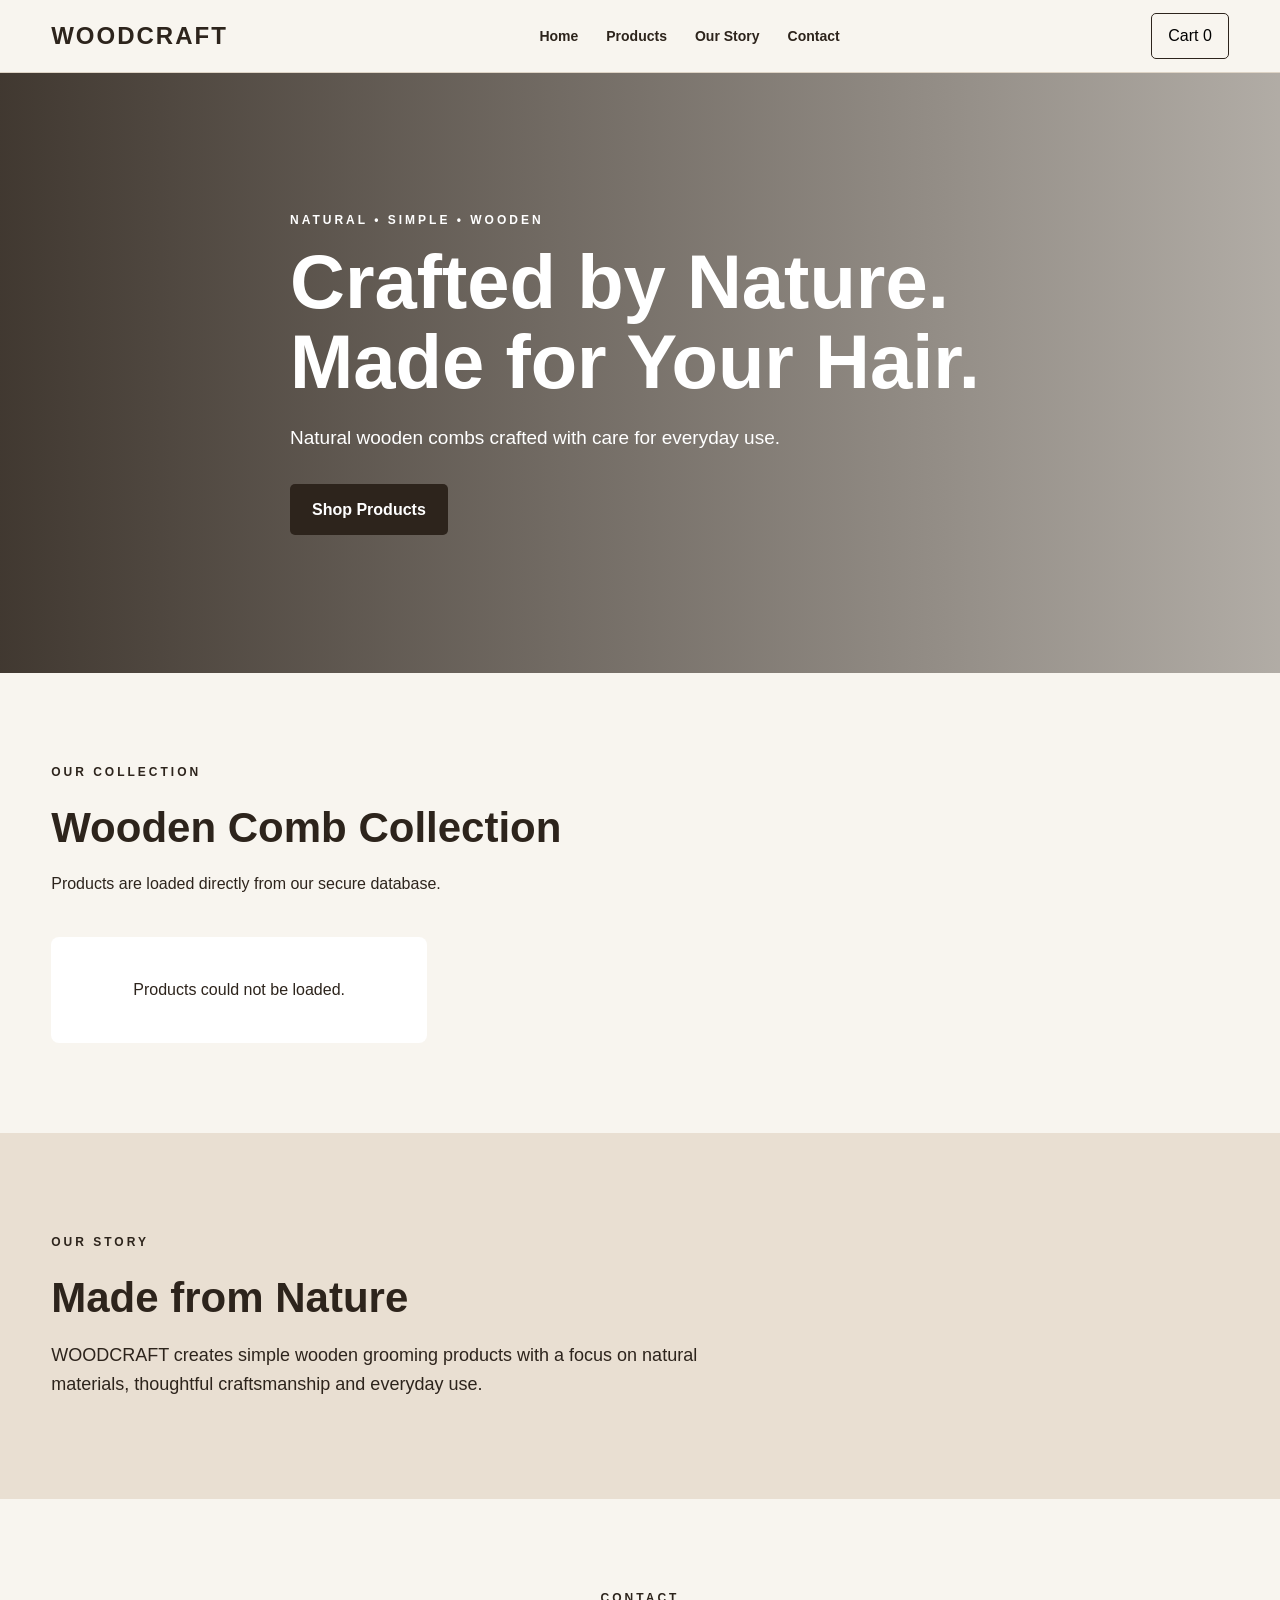
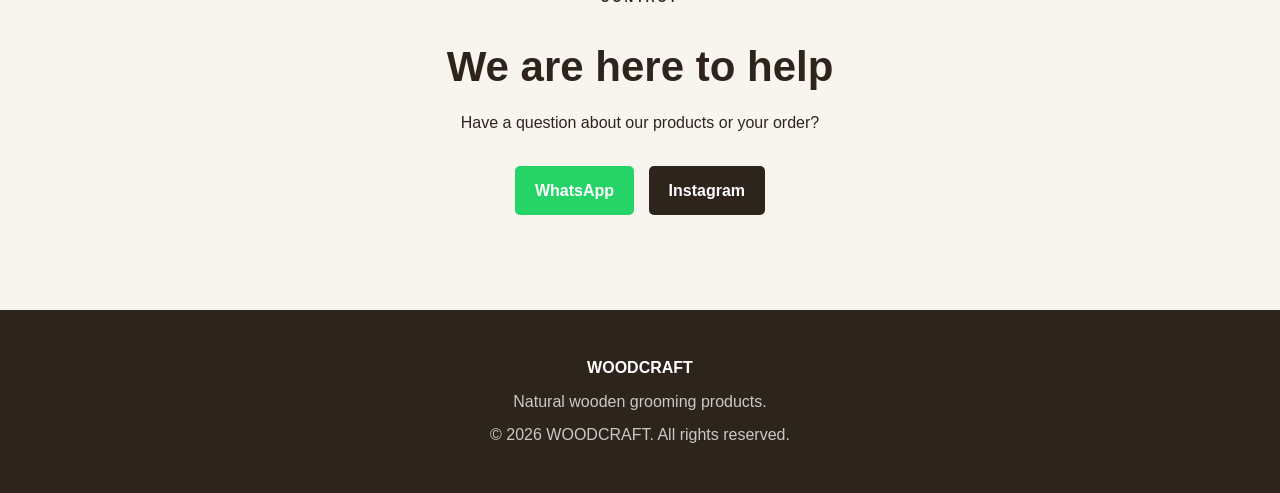
==== index.html @ 2c464349 "Update Instagram link to point to the correct URL" ====
<!DOCTYPE html>
<html lang="en">

<head>

  <meta charset="UTF-8">

  <meta
    name="viewport"
    content="width=device-width, initial-scale=1.0"
  >

  <title>WOODCRAFT — Natural Wooden Combs</title>

  <link rel="stylesheet" href="style.css">

</head>


<body>


  <!-- HEADER -->

  <header class="site-header">

    <div class="container header-inner">

      <a href="#home" class="logo">
        WOODCRAFT
      </a>


      <nav class="main-nav">

        <a href="#home">Home</a>

        <a href="#products">Products</a>

        <a href="#story">Our Story</a>

        <a href="#contact">Contact</a>

      </nav>


      <button
        class="cart-button"
        onclick="openCart()"
      >

        Cart

        <span id="cartCount">0</span>

      </button>

    </div>

  </header>



  <!-- HERO -->

  <section id="home" class="hero">

    <div class="container hero-content">

      <p class="eyebrow">
        NATURAL • SIMPLE • WOODEN
      </p>

      <h1>
        Crafted by Nature.<br>
        Made for Your Hair.
      </h1>

      <p>
        Natural wooden combs crafted with care
        for everyday use.
      </p>

      <a
        href="#products"
        class="primary-button"
      >
        Shop Products
      </a>

    </div>

  </section>



  <!-- PRODUCTS -->

  <section
    id="products"
    class="section"
  >

    <div class="container">

      <div class="section-heading">

        <p class="eyebrow">
          OUR COLLECTION
        </p>

        <h2>
          Wooden Comb Collection
        </h2>

        <p>
          Products are loaded directly
          from our secure database.
        </p>

      </div>


      <div
        id="productsGrid"
        class="products-grid"
      >

        <div class="loading">
          Loading products...
        </div>

      </div>

    </div>

  </section>



  <!-- STORY -->

  <section
    id="story"
    class="story-section"
  >

    <div class="container">

      <p class="eyebrow">
        OUR STORY
      </p>

      <h2>
        Made from Nature
      </h2>

      <p>
        WOODCRAFT creates simple wooden
        grooming products with a focus on
        natural materials, thoughtful
        craftsmanship and everyday use.
      </p>

    </div>

  </section>



  <!-- CONTACT -->

  <section
    id="contact"
    class="section contact-section"
  >

    <div class="container">

      <p class="eyebrow">
        CONTACT
      </p>

      <h2>
        We are here to help
      </h2>

      <p>
        Have a question about our products
        or your order?
      </p>


      <a
        href="https://wa.me/"
        target="_blank"
        class="whatsapp-button"
      >
        WhatsApp
      </a>


      <a
        href="https://www.instagram.com/m_k_marketing?stkn=am5wZzExYXV6cmZ5&utm_source=qr"
        target="_blank"
        class="instagram-button"
      >
        Instagram
      </a>

    </div>

  </section>



  <!-- CART OVERLAY -->

  <div
    id="cartOverlay"
    class="cart-overlay"
    onclick="closeCart()"
  ></div>



  <!-- CART -->

  <aside
    id="cartDrawer"
    class="cart-drawer"
  >

    <div class="cart-header">

      <h2>
        Your Cart
      </h2>

      <button
        onclick="closeCart()"
      >
        ×
      </button>

    </div>


    <div
      id="cartItems"
      class="cart-items"
    >

      <p>
        Your cart is empty.
      </p>

    </div>


    <div class="cart-footer">

      <div class="cart-total">

        <span>
          Total
        </span>

        <strong id="cartTotal">
          ₹0
        </strong>

      </div>


      <button
        id="checkoutButton"
        class="primary-button full-width"
        onclick="startCheckout()"
        disabled
      >
        Checkout
      </button>

    </div>

  </aside>



  <!-- CHECKOUT MODAL -->

  <div
    id="checkoutOverlay"
    class="checkout-overlay"
  >

    <div class="checkout-modal">

      <div class="checkout-header">

        <h2>
          Checkout
        </h2>

        <button
          onclick="closeCheckout()"
        >
          ×
        </button>

      </div>


      <form
        id="checkoutForm"
        onsubmit="submitOrder(event)"
      >

        <div class="checkout-body">

          <h3>
            Customer Information
          </h3>


          <label>
            Full Name
          </label>

          <input
            type="text"
            id="customerName"
            required
          >


          <label>
            Email Address
          </label>

          <input
            type="email"
            id="customerEmail"
            autocomplete="email"
            required
          >


          <label>
            Phone Number
          </label>

          <input
            type="tel"
            id="customerPhone"
            autocomplete="tel"
            required
          >


          <label>
            Address
          </label>

          <textarea
            id="customerAddress"
            rows="3"
            required
          ></textarea>


          <label>
            Post Office
          </label>

          <input
            type="text"
            id="customerPostOffice"
            required
          >


          <label>
            PIN
          </label>

          <input
            type="text"
            id="customerPIN"
            inputmode="numeric"
            maxlength="6"
            required
          >


          <label>
            District
          </label>

          <input
            type="text"
            id="customerDistrict"
            required
          >


          <div
            id="checkoutMessage"
            class="checkout-message"
          ></div>


          <div class="checkout-summary">

            <span>
              Cart Total
            </span>

            <strong id="checkoutTotal">
              ₹0
            </strong>

          </div>


          <button
            type="submit"
            id="placeOrderButton"
            class="primary-button full-width"
          >
            Continue to Payment
          </button>

        </div>

      </form>

    </div>

  </div>



  <!-- ORDER SUCCESS -->

  <div
    id="orderSuccessOverlay"
    class="checkout-overlay"
  >

    <div class="checkout-modal success-modal">

      <h2>
        Order Confirmed
      </h2>

      <p>
        Your payment has been verified
        and your order is confirmed.
      </p>

      <p>
        Order ID:
      </p>

      <strong id="successOrderId">
        -
      </strong>

      <p class="success-note">
        A confirmation email will be sent
        to your email address.
      </p>

      <button
        class="primary-button"
        onclick="closeOrderSuccess()"
      >
        Continue
      </button>

    </div>

  </div>



  <!-- FOOTER -->

  <footer class="site-footer">

    <div class="container">

      <strong>
        WOODCRAFT
      </strong>

      <p>
        Natural wooden grooming products.
      </p>

      <p>
        © 2026 WOODCRAFT.
        All rights reserved.
      </p>

    </div>

  </footer>


<script src="https://checkout.razorpay.com/v1/checkout.js"></script>
<script src="app.js"></script>

</body>

</html>
---- style.css ----
* {
  box-sizing: border-box;
  margin: 0;
  padding: 0;
}


html {
  scroll-behavior: smooth;
}


body {
  font-family: Arial, Helvetica, sans-serif;
  background: #f8f5ef;
  color: #2d241c;
  line-height: 1.6;
}


a {
  color: inherit;
  text-decoration: none;
}


button,
input,
textarea {
  font: inherit;
}


button {
  cursor: pointer;
}


.container {
  width: min(1180px, 92%);
  margin: auto;
}


/* HEADER */

.site-header {
  position: sticky;
  top: 0;
  z-index: 1000;
  background: rgba(248, 245, 239, 0.96);
  border-bottom: 1px solid #ddd3c5;
}


.header-inner {
  min-height: 72px;
  display: flex;
  align-items: center;
  justify-content: space-between;
  gap: 30px;
}


.logo {
  font-size: 24px;
  font-weight: 800;
  letter-spacing: 2px;
}


.main-nav {
  display: flex;
  gap: 28px;
}


.main-nav a {
  font-size: 14px;
  font-weight: 600;
}


.cart-button {
  border: 1px solid #2d241c;
  background: transparent;
  padding: 9px 16px;
  border-radius: 5px;
}


/* HERO */

.hero {
  min-height: 600px;
  display: flex;
  align-items: center;

  background:
    linear-gradient(
      90deg,
      rgba(45, 36, 28, 0.9),
      rgba(45, 36, 28, 0.35)
    ),
    url("https://github.com/indrarecreation/tripcore/blob/main/ChatGPT%20Image%20Aug%2028,%202026,%2009_45_02%20PM.png?raw=true")
    center/cover;

  color: white;
}


.hero-content {
  max-width: 700px;
}


.eyebrow {
  font-size: 12px;
  letter-spacing: 3px;
  font-weight: 700;
  margin-bottom: 12px;
}


.hero h1 {
  font-size: clamp(42px, 7vw, 76px);
  line-height: 1.05;
  margin-bottom: 22px;
}


.hero p:not(.eyebrow) {
  font-size: 19px;
  max-width: 580px;
  margin-bottom: 30px;
}


/* BUTTON */

.primary-button {
  display: inline-block;
  background: #2d241c;
  color: white;
  border: none;
  padding: 13px 22px;
  border-radius: 5px;
  font-weight: 700;
}


.primary-button:hover {
  opacity: 0.85;
}


.primary-button:disabled {
  opacity: 0.5;
  cursor: not-allowed;
}


.full-width {
  width: 100%;
}


/* SECTIONS */

.section {
  padding: 90px 0;
}


.section-heading {
  margin-bottom: 40px;
}


.section-heading h2,
.story-section h2,
.contact-section h2 {
  font-size: 42px;
  margin-bottom: 10px;
}


/* PRODUCTS */

.products-grid {
  display: grid;
  grid-template-columns: repeat(3, 1fr);
  gap: 25px;
}


.product-card {
  background: white;
  border: 1px solid #e1d8cc;
  border-radius: 10px;
  overflow: hidden;
}


.product-image {
  width: 100%;
  aspect-ratio: 1 / 1;
  object-fit: cover;
  background: #eee7dd;
}


.product-info {
  padding: 20px;
}


.product-info h3 {
  font-size: 21px;
  margin-bottom: 8px;
}


.product-description {
  color: #71665b;
  font-size: 14px;
  margin-bottom: 15px;
}


.product-price {
  margin-bottom: 18px;
}


.offer-price {
  font-size: 23px;
  font-weight: 800;
}


.original-price {
  margin-left: 8px;
  color: #8c8175;
  text-decoration: line-through;
}


.add-cart-button {
  width: 100%;
  border: none;
  background: #2d241c;
  color: white;
  padding: 12px;
  border-radius: 5px;
  font-weight: 700;
}


/* STORY */

.story-section {
  padding: 100px 0;
  background: #e9dfd2;
}


.story-section p:not(.eyebrow) {
  max-width: 700px;
  font-size: 18px;
}


/* CONTACT */

.contact-section {
  text-align: center;
}


.contact-section p {
  margin-bottom: 25px;
}


.whatsapp-button,
.instagram-button {
  display: inline-block;
  padding: 12px 20px;
  margin: 5px;
  border-radius: 5px;
  font-weight: 700;
}


.whatsapp-button {
  background: #25d366;
  color: white;
}


.instagram-button {
  background: #2d241c;
  color: white;
}


/* CART */

.cart-overlay {
  display: none;
  position: fixed;
  inset: 0;
  background: rgba(0, 0, 0, 0.45);
  z-index: 1999;
}


.cart-overlay.open {
  display: block;
}


.cart-drawer {
  position: fixed;
  top: 0;
  right: -430px;
  width: min(430px, 100%);
  height: 100vh;
  background: white;
  z-index: 2000;

  display: flex;
  flex-direction: column;

  transition: right 0.3s ease;
}


.cart-drawer.open {
  right: 0;
}


.cart-header {
  padding: 22px;
  border-bottom: 1px solid #ddd;

  display: flex;
  justify-content: space-between;
}


.cart-header button {
  border: none;
  background: transparent;
  font-size: 28px;
}


.cart-items {
  flex: 1;
  overflow-y: auto;
  padding: 22px;
}


.cart-item {
  display: flex;
  justify-content: space-between;
  gap: 15px;

  padding: 15px 0;

  border-bottom: 1px solid #eee;
}


.cart-item button {
  border: none;
  background: transparent;
  color: #a00;
}


.cart-footer {
  padding: 22px;
  border-top: 1px solid #ddd;
}


.cart-total {
  display: flex;
  justify-content: space-between;
  margin-bottom: 18px;
  font-size: 18px;
}


/* CHECKOUT */

.checkout-overlay {
  display: none;

  position: fixed;
  inset: 0;

  z-index: 3000;

  background: rgba(0, 0, 0, 0.65);

  padding: 30px;

  overflow-y: auto;
}


.checkout-overlay.open {
  display: flex;

  align-items: center;
  justify-content: center;
}


.checkout-modal {
  width: min(600px, 100%);

  background: white;

  border-radius: 10px;

  overflow: hidden;
}


.checkout-header {
  padding: 20px;

  border-bottom: 1px solid #ddd;

  display: flex;
  justify-content: space-between;
  align-items: center;
}


.checkout-header button {
  border: none;
  background: transparent;
  font-size: 28px;
}


.checkout-body {
  padding: 25px;
}


.checkout-body h3 {
  margin-bottom: 20px;
}


.checkout-body label {
  display: block;

  font-size: 14px;

  font-weight: 700;

  margin-top: 15px;

  margin-bottom: 5px;
}


.checkout-body input,
.checkout-body textarea {
  width: 100%;

  border: 1px solid #ccc;

  border-radius: 5px;

  padding: 11px;

  background: white;
}


.checkout-body input:focus,
.checkout-body textarea:focus {
  outline: none;

  border-color: #2d241c;
}


.checkout-summary {
  display: flex;

  justify-content: space-between;

  padding: 18px 0;

  margin-top: 20px;

  border-top: 1px solid #ddd;

  border-bottom: 1px solid #ddd;

  font-size: 18px;
}


.checkout-message {
  margin-top: 15px;

  color: #a00;

  font-size: 14px;
}


.success-modal {
  padding: 40px;

  text-align: center;
}


.success-modal h2 {
  margin-bottom: 15px;
}


.success-modal p {
  margin: 10px 0;
}


.success-modal strong {
  font-size: 20px;
}


.success-note {
  color: #777;

  margin: 20px 0 !important;
}


/* FOOTER */

.site-footer {
  padding: 45px 0;

  background: #2d241c;

  color: white;

  text-align: center;
}


.site-footer p {
  margin-top: 8px;

  opacity: 0.75;
}


/* LOADING */

.loading {
  padding: 40px;

  text-align: center;

  background: white;

  border-radius: 8px;
}


/* MOBILE */

@media (max-width: 800px) {

  .main-nav {
    display: none;
  }


  .products-grid {
    grid-template-columns: 1fr;
  }


  .hero {
    min-height: 520px;
  }


  .section-heading h2,
  .story-section h2,
  .contact-section h2 {
    font-size: 34px;
  }


  .checkout-overlay {
    padding: 10px;
  }

}
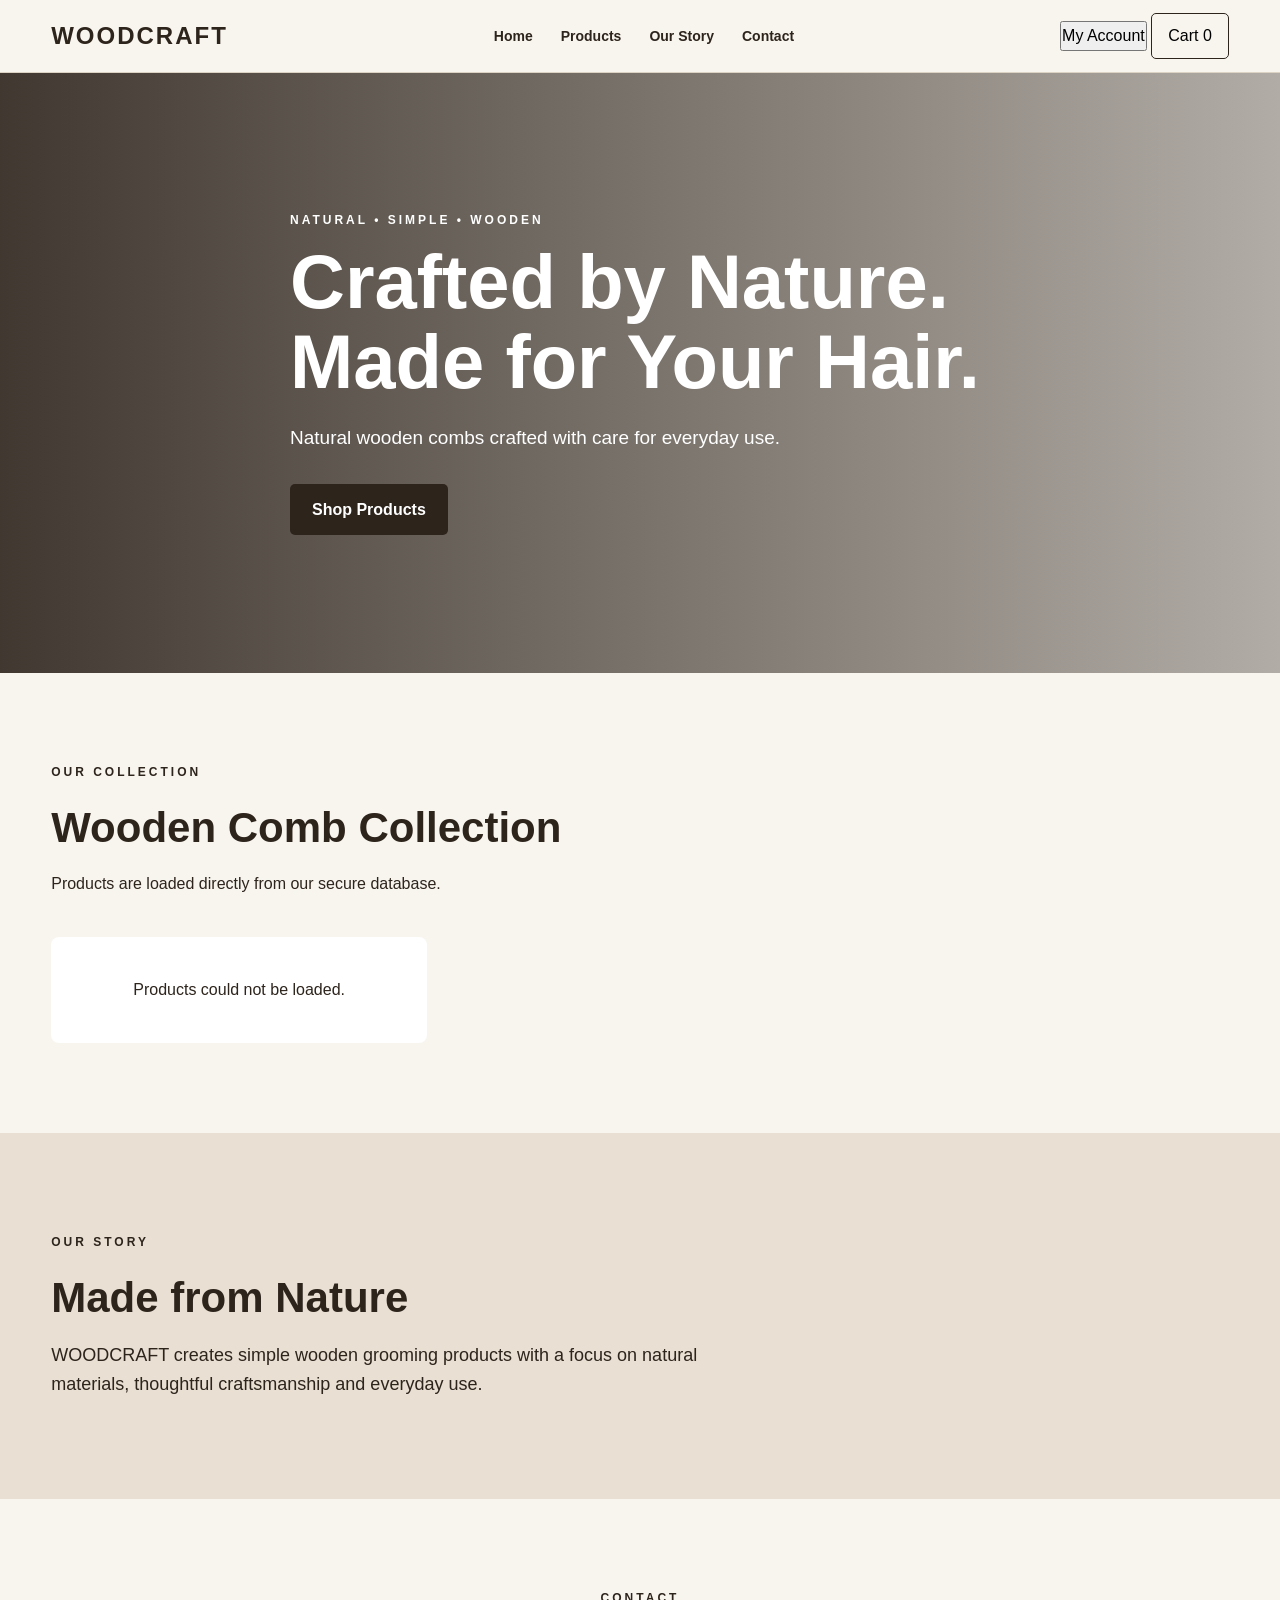
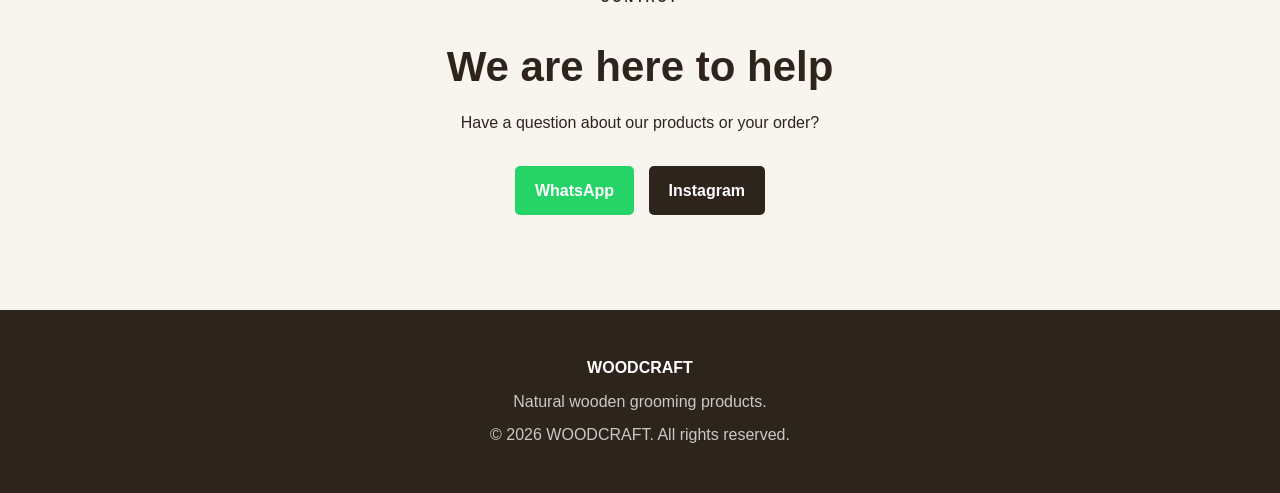
==== commit 2b5d3f23: "Refactor account and cart buttons in header" ====
--- a/index.html
+++ b/index.html
@@ -44,16 +44,25 @@
       </nav>
 
 
-      <button
-        class="cart-button"
-        onclick="openCart()"
-      >
-
-        Cart
-
-        <span id="cartCount">0</span>
-
-      </button>
+      <div class="header-actions">
+
+  <button
+    class="account-button"
+    id="accountButton"
+    onclick="openAccount()"
+  >
+    My Account
+  </button>
+
+  <button
+    class="cart-button"
+    onclick="openCart()"
+  >
+    Cart
+    <span id="cartCount">0</span>
+  </button>
+
+</div>  
 
     </div>
 
@@ -192,7 +201,7 @@
 
 
       <a
-        href="https://wa.me/"
+        href="https://wa.me/qr/GV7YQIAK4CZ3E1?s=p"
         target="_blank"
         class="whatsapp-button"
       >
@@ -201,7 +210,7 @@
 
 
       <a
-        href="https://www.instagram.com/m_k_marketing?stkn=am5wZzExYXV6cmZ5&utm_source=qr"
+        href="https://www.instagram.com/m_k_marketing/"
         target="_blank"
         class="instagram-button"
       >
@@ -512,7 +521,145 @@
 
 <script src="https://checkout.razorpay.com/v1/checkout.js"></script>
 <script src="app.js"></script>
-
+<!-- =====================================================
+     CUSTOMER ACCOUNT MODAL
+===================================================== -->
+
+<div
+  class="modal-overlay"
+  id="accountModal"
+  style="display:none;"
+>
+
+  <div class="modal account-modal">
+
+    <button
+      class="modal-close"
+      onclick="closeAccount()"
+      aria-label="Close"
+    >
+      ×
+    </button>
+
+    <!-- LOGIN -->
+
+    <div id="accountLoginView">
+
+      <h2>My Account</h2>
+
+      <p class="account-subtitle">
+        Login with your email to view your orders.
+      </p>
+
+      <div class="form-group">
+
+        <label for="accountEmail">
+          Email
+        </label>
+
+        <input
+          type="email"
+          id="accountEmail"
+          placeholder="Enter your email"
+          autocomplete="email"
+        >
+
+      </div>
+
+      <button
+        class="primary-button"
+        id="sendOtpButton"
+        onclick="sendCustomerOTP()"
+      >
+        Send OTP
+      </button>
+
+      <p
+        class="account-message"
+        id="accountMessage"
+      ></p>
+
+    </div>
+
+    <!-- OTP -->
+
+    <div
+      id="accountOtpView"
+      style="display:none;"
+    >
+
+      <h2>Enter OTP</h2>
+
+      <p class="account-subtitle">
+        Enter the 6-digit OTP sent to your email.
+      </p>
+
+      <div class="form-group">
+
+        <label for="accountOtp">
+          OTP
+        </label>
+
+        <input
+          type="text"
+          id="accountOtp"
+          inputmode="numeric"
+          maxlength="6"
+          placeholder="6-digit OTP"
+          autocomplete="one-time-code"
+        >
+
+      </div>
+
+      <button
+        class="primary-button"
+        id="verifyOtpButton"
+        onclick="verifyCustomerLogin()"
+      >
+        Verify OTP
+      </button>
+
+      <button
+        class="secondary-button"
+        onclick="backToAccountEmail()"
+      >
+        Back
+      </button>
+
+      <p
+        class="account-message"
+        id="otpMessage"
+      ></p>
+
+    </div>
+
+    <!-- ACCOUNT -->
+
+    <div
+      id="accountProfileView"
+      style="display:none;"
+    >
+
+      <h2>My Account</h2>
+
+      <div id="accountProfile"></div>
+
+      <h3>My Orders</h3>
+
+      <div id="accountOrders"></div>
+
+      <button
+        class="secondary-button"
+        onclick="logoutCustomer()"
+      >
+        Logout
+      </button>
+
+    </div>
+
+  </div>
+
+</div>  
 </body>
 
 </html>
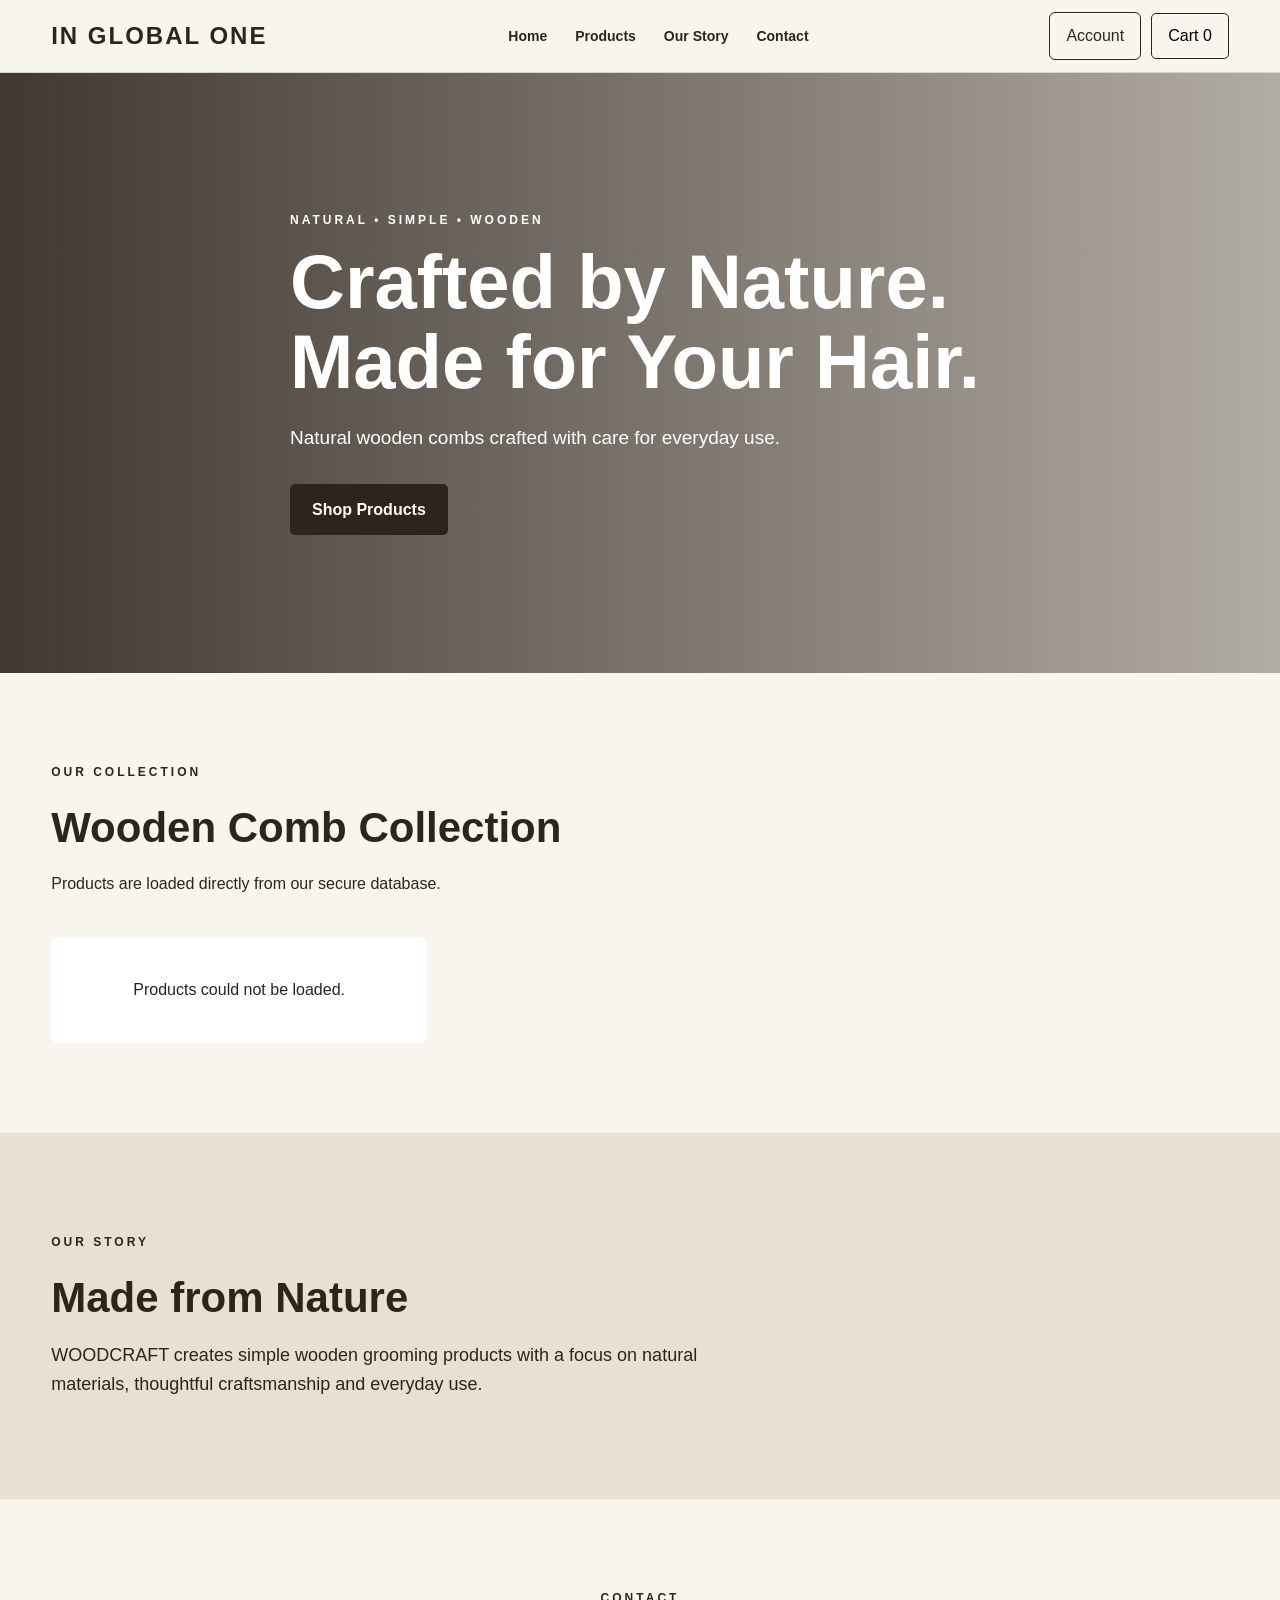
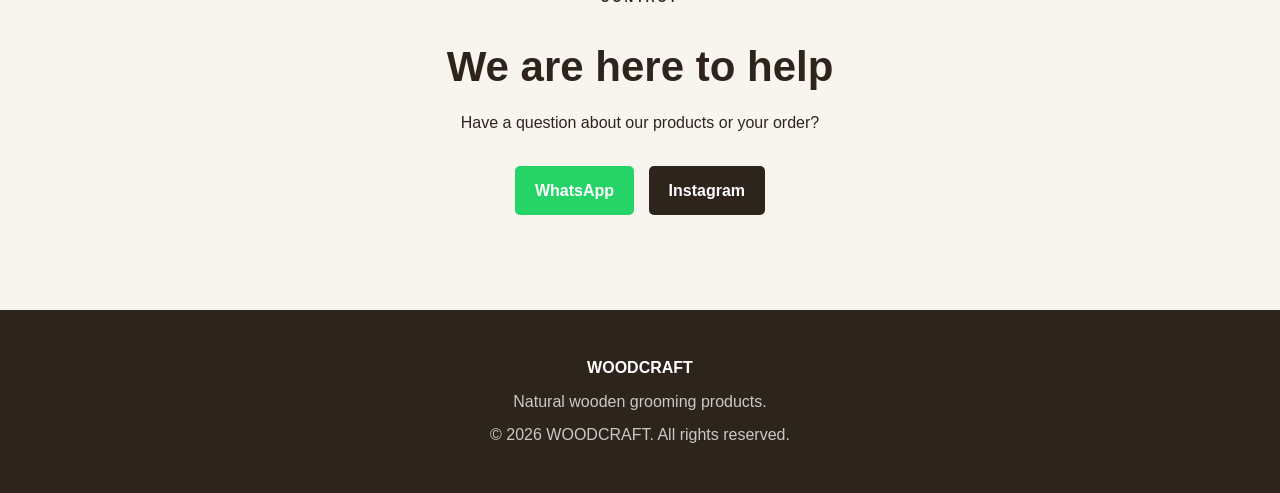
==== commit 0bdf4273: "Update index.html" ====
--- a/index.html
+++ b/index.html
@@ -10,7 +10,7 @@
     content="width=device-width, initial-scale=1.0"
   >
 
-  <title>WOODCRAFT — Natural Wooden Combs</title>
+  <title>Ingolbalone</title>
 
   <link rel="stylesheet" href="style.css">
 
@@ -27,7 +27,7 @@
     <div class="container header-inner">
 
       <a href="#home" class="logo">
-        WOODCRAFT
+        IN GLOBAL ONE
       </a>
 
 
@@ -47,11 +47,11 @@
       <div class="header-actions">
 
   <button
-    class="account-button"
+    class="account-button"  
     id="accountButton"
     onclick="openAccount()"
   >
-    My Account
+    Account
   </button>
 
   <button
--- a/style.css
+++ b/style.css
@@ -616,3 +616,349 @@
   }
 
 }
+/* =========================================================
+   CUSTOMER ACCOUNT
+========================================================= */
+
+.header-actions {
+  display: flex;
+  align-items: center;
+  gap: 10px;
+}
+
+.account-button {
+  border: 1px solid currentColor;
+  background: transparent;
+  color: inherit;
+  padding: 10px 16px;
+  border-radius: 6px;
+  cursor: pointer;
+  font: inherit;
+}
+
+.account-button:hover {
+  opacity: 0.8;
+}
+
+
+/* ---------------------------------------------------------
+   ACCOUNT MODAL
+--------------------------------------------------------- */
+
+.account-modal {
+  position: relative;
+  width: min(92vw, 520px);
+  max-height: 90vh;
+  overflow-y: auto;
+}
+
+
+/* ---------------------------------------------------------
+   ACCOUNT TEXT
+--------------------------------------------------------- */
+
+.account-subtitle {
+  margin-top: -8px;
+  margin-bottom: 24px;
+  opacity: 0.75;
+}
+
+.account-message {
+  min-height: 20px;
+  margin-top: 14px;
+  font-size: 14px;
+}
+
+
+/* ---------------------------------------------------------
+   ACCOUNT FORM
+--------------------------------------------------------- */
+
+.account-modal .form-group {
+  margin-bottom: 18px;
+}
+
+.account-modal input {
+  width: 100%;
+  box-sizing: border-box;
+}
+
+
+/* ---------------------------------------------------------
+   ACCOUNT BUTTONS
+--------------------------------------------------------- */
+
+.account-modal .primary-button,
+.account-modal .secondary-button {
+  width: 100%;
+  margin-top: 10px;
+}
+
+.account-modal .secondary-button {
+  margin-bottom: 4px;
+}
+
+
+/* ---------------------------------------------------------
+   CUSTOMER PROFILE
+--------------------------------------------------------- */
+
+#accountProfile {
+  margin: 20px 0 28px;
+}
+
+.account-profile-row {
+  display: flex;
+  justify-content: space-between;
+  gap: 20px;
+  padding: 10px 0;
+  border-bottom: 1px solid rgba(0, 0, 0, 0.1);
+}
+
+.account-profile-label {
+  font-weight: 600;
+}
+
+.account-profile-value {
+  text-align: right;
+  word-break: break-word;
+}
+
+
+/* ---------------------------------------------------------
+   CUSTOMER ORDERS
+--------------------------------------------------------- */
+
+#accountOrders {
+  margin-top: 16px;
+}
+
+.account-order {
+  border: 1px solid rgba(0, 0, 0, 0.12);
+  border-radius: 8px;
+  padding: 16px;
+  margin-bottom: 16px;
+}
+
+.account-order-header {
+  display: flex;
+  justify-content: space-between;
+  gap: 12px;
+  margin-bottom: 12px;
+}
+
+.account-order-id {
+  font-weight: 700;
+}
+
+.account-order-date {
+  opacity: 0.7;
+  font-size: 13px;
+}
+
+.account-order-total {
+  font-weight: 700;
+  margin-top: 12px;
+}
+
+.account-order-status {
+  margin-top: 8px;
+  font-size: 14px;
+}
+
+.account-order-item {
+  display: flex;
+  justify-content: space-between;
+  gap: 12px;
+  padding: 7px 0;
+  border-bottom: 1px solid rgba(0, 0, 0, 0.07);
+}
+
+.account-order-item:last-child {
+  border-bottom: none;
+}
+
+
+/* ---------------------------------------------------------
+   MOBILE
+--------------------------------------------------------- */
+
+@media (max-width: 800px) {
+
+  .header-actions {
+    gap: 6px;
+  }
+
+  .account-button,
+  .cart-button {
+    padding: 8px 10px;
+    font-size: 14px;
+  }
+
+  .account-modal {
+    width: 92vw;
+    max-height: 88vh;
+  }
+
+  .account-profile-row {
+    display: block;
+  }
+
+  .account-profile-value {
+    text-align: left;
+    margin-top: 4px;
+  }
+
+  .account-order-header {
+    display: block;
+  }
+
+  .account-order-date {
+    margin-top: 4px;
+  }
+
+}
+/* =========================================================
+   CUSTOMER ACCOUNT MODAL OVERLAY
+========================================================= */
+
+.modal-overlay {
+  display: none;
+  position: fixed;
+  inset: 0;
+  z-index: 4000;
+
+  background: rgba(0, 0, 0, 0.65);
+
+  padding: 30px;
+
+  align-items: center;
+  justify-content: center;
+
+  overflow-y: auto;
+}
+
+
+.modal {
+  background: white;
+  border-radius: 10px;
+  padding: 30px;
+  box-shadow: 0 20px 60px rgba(0, 0, 0, 0.25);
+}
+
+
+.modal-close {
+  position: absolute;
+  top: 12px;
+  right: 16px;
+
+  border: none;
+  background: transparent;
+
+  font-size: 28px;
+  line-height: 1;
+
+  cursor: pointer;
+}
+
+
+@media (max-width: 800px) {
+
+  .modal-overlay {
+    padding: 10px;
+  }
+
+}
+/* =========================================================
+   ORDER TRACKING
+========================================================= */
+
+.account-order-tracking {
+  margin-top: 18px;
+  padding: 16px 8px 8px;
+}
+
+.order-tracking-line {
+  display: flex;
+  align-items: flex-start;
+  justify-content: space-between;
+  position: relative;
+}
+
+.order-tracking-line::before {
+  content: "";
+  position: absolute;
+  top: 8px;
+  left: 8%;
+  right: 8%;
+  height: 2px;
+  background: #ddd3c5;
+  z-index: 0;
+}
+
+.order-tracking-step {
+  position: relative;
+  z-index: 1;
+  width: 25%;
+  text-align: center;
+  font-size: 11px;
+  color: #8c8175;
+}
+
+.order-tracking-dot {
+  width: 16px;
+  height: 16px;
+  margin: 0 auto 7px;
+  border-radius: 50%;
+  background: #ddd3c5;
+  border: 3px solid white;
+  box-shadow: 0 0 0 1px #ddd3c5;
+}
+
+.order-tracking-step.active {
+  color: #2d241c;
+  font-weight: 700;
+}
+
+.order-tracking-step.active .order-tracking-dot {
+  background: #2d241c;
+  box-shadow: 0 0 0 1px #2d241c;
+}
+
+.order-tracking-step.completed .order-tracking-dot {
+  background: #2d241c;
+  box-shadow: 0 0 0 1px #2d241c;
+}
+
+.order-tracking-step.completed {
+  color: #2d241c;
+}
+
+
+/* ---------------------------------------------------------
+   MOBILE ORDER TRACKING
+--------------------------------------------------------- */
+
+@media (max-width: 500px) {
+
+  .account-order-tracking {
+    padding-left: 0;
+    padding-right: 0;
+  }
+
+  .order-tracking-step {
+    font-size: 9px;
+  }
+
+}
+/* =========================================================
+   ACTIVE ORDER TRACKING STEP
+========================================================= */
+
+.order-tracking-step.active .order-tracking-dot {
+  transform: scale(1.25);
+}
+
+.order-tracking-step.active {
+  font-weight: 700;
+}
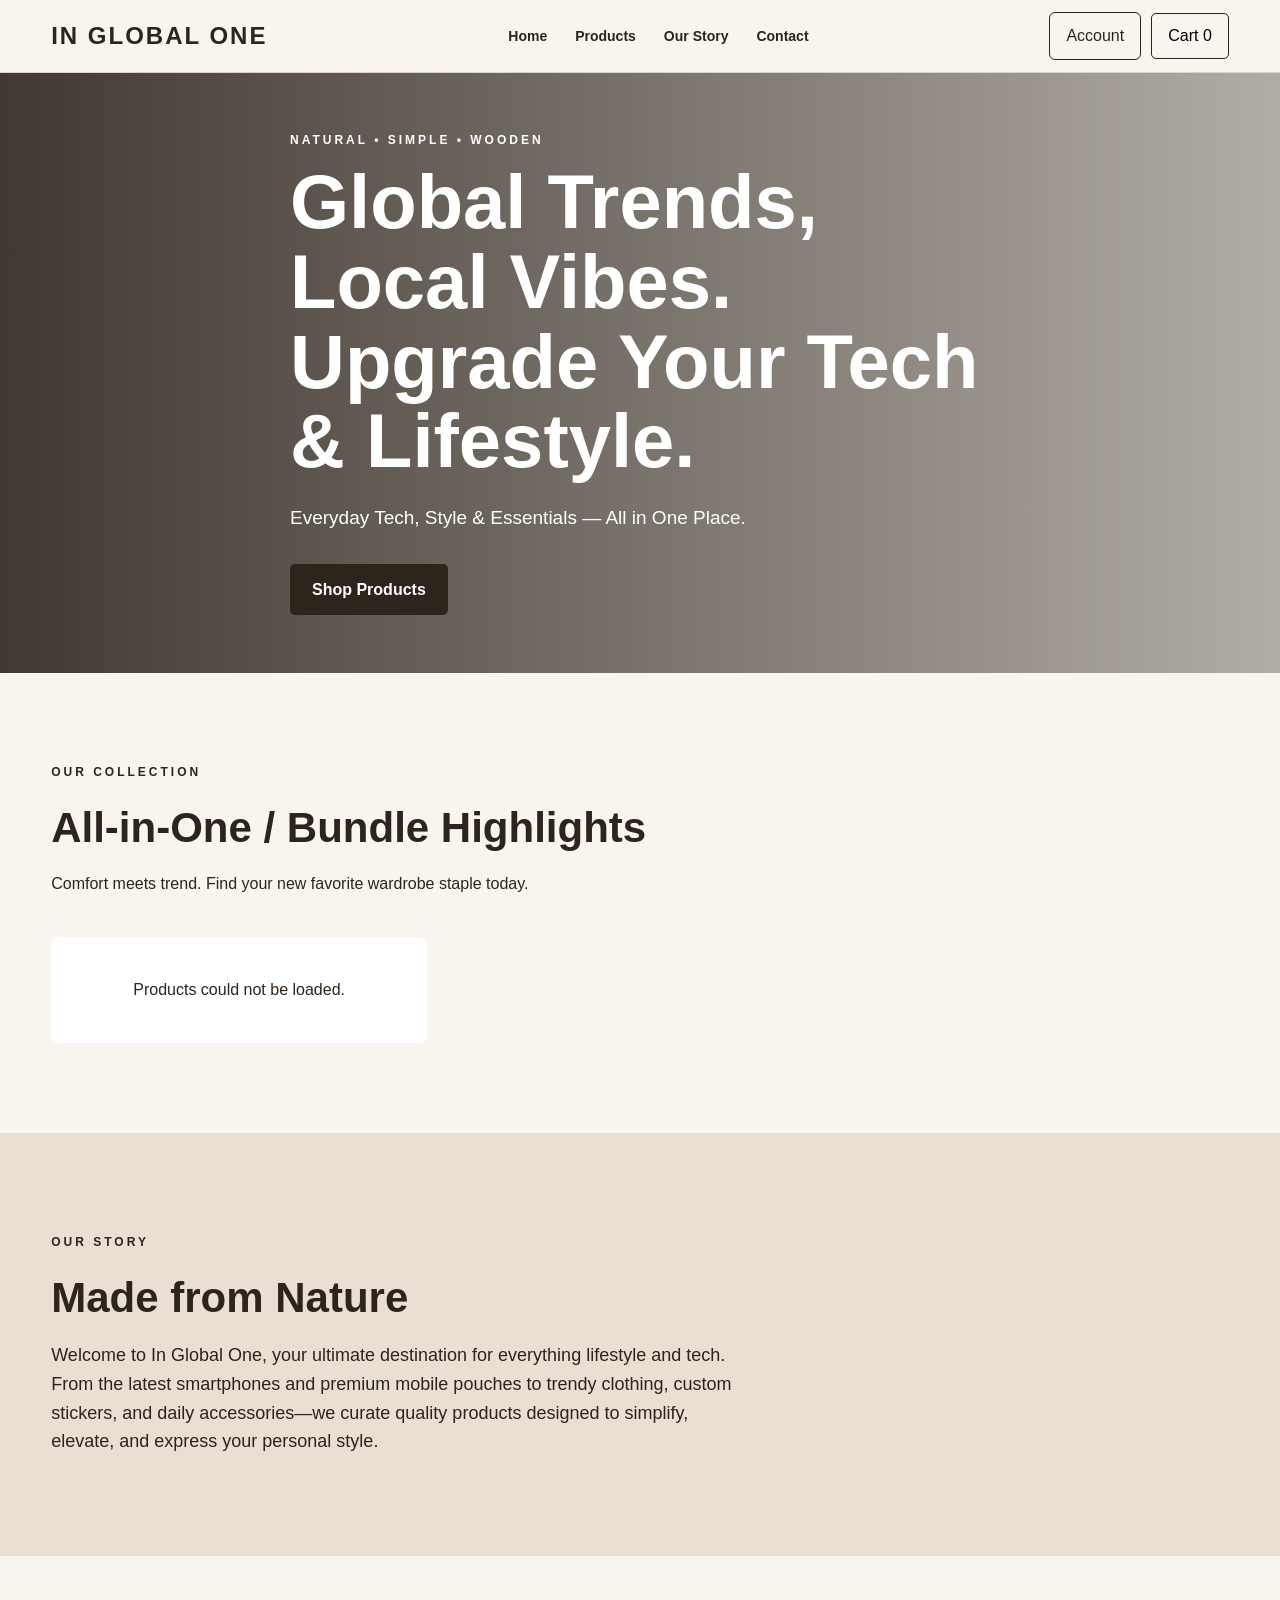
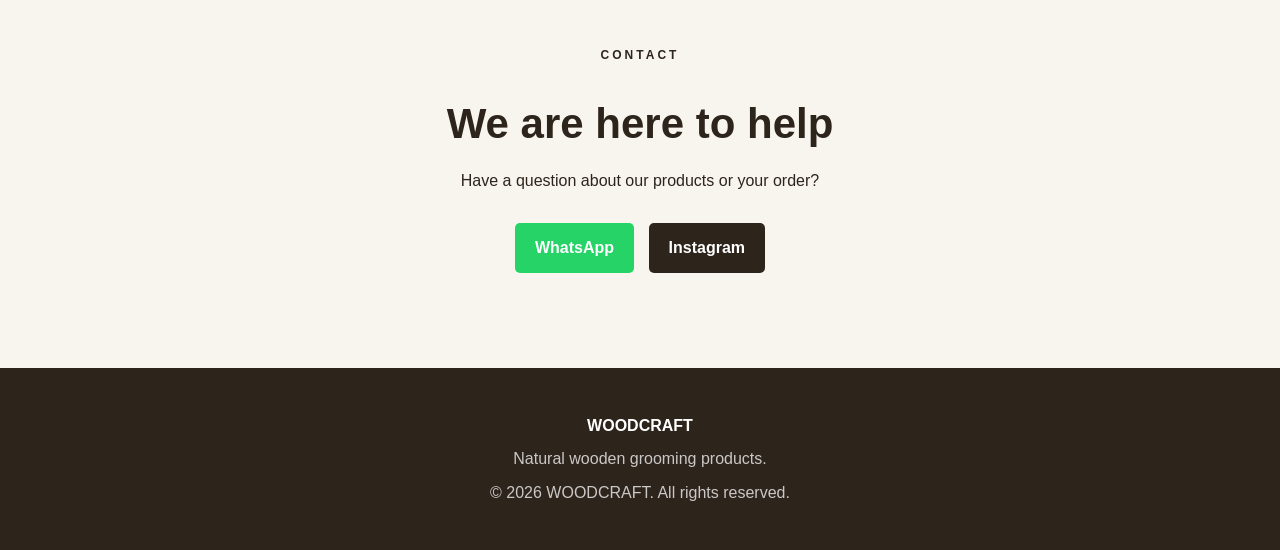
==== commit dcafe446: "Revise content for branding and product updates Updated headings and paragraphs to reflect new brand" ====
--- a/index.html
+++ b/index.html
@@ -81,13 +81,12 @@
       </p>
 
       <h1>
-        Crafted by Nature.<br>
-        Made for Your Hair.
+        Global Trends, Local Vibes.<br>
+        Upgrade Your Tech & Lifestyle.
       </h1>
 
       <p>
-        Natural wooden combs crafted with care
-        for everyday use.
+        Everyday Tech, Style & Essentials — All in One Place.
       </p>
 
       <a
@@ -119,12 +118,11 @@
         </p>
 
         <h2>
-          Wooden Comb Collection
+          All-in-One / Bundle Highlights
         </h2>
 
         <p>
-          Products are loaded directly
-          from our secure database.
+          Comfort meets trend. Find your new favorite wardrobe staple today.
         </p>
 
       </div>
@@ -165,10 +163,10 @@
       </h2>
 
       <p>
-        WOODCRAFT creates simple wooden
-        grooming products with a focus on
-        natural materials, thoughtful
-        craftsmanship and everyday use.
+        Welcome to In Global One, your ultimate destination for everything lifestyle and tech.
+        From the latest smartphones and premium mobile pouches to trendy clothing, custom stickers, 
+        and daily accessories—we curate quality products designed to simplify,
+        elevate, and express your personal style.
       </p>
 
     </div>
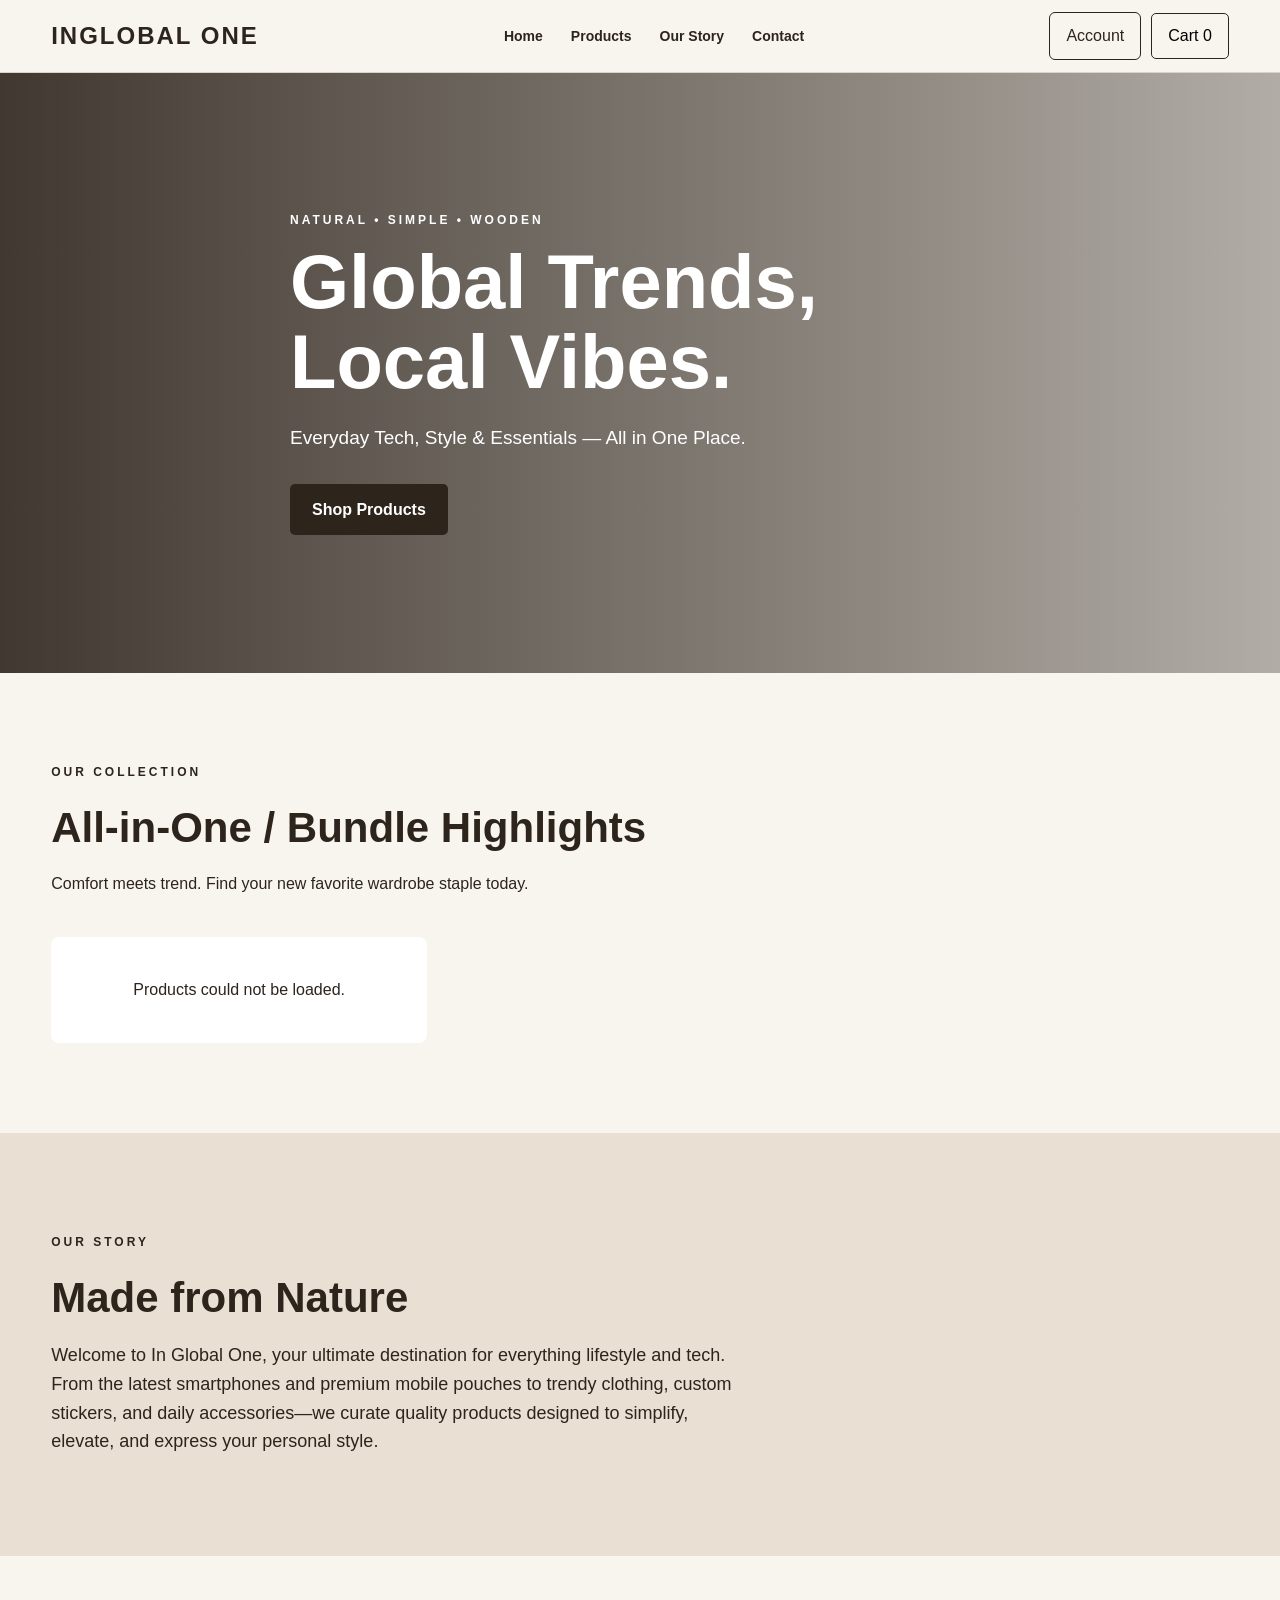
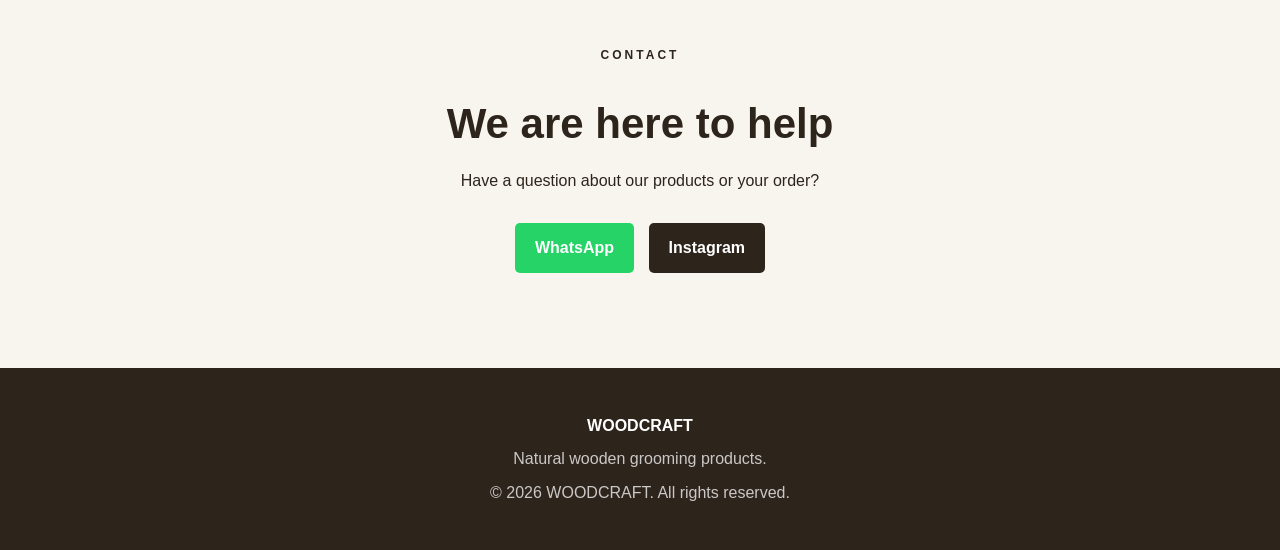
==== commit 854f56cb: "Update logo text and heading format in index.html" ====
--- a/index.html
+++ b/index.html
@@ -27,7 +27,7 @@
     <div class="container header-inner">
 
       <a href="#home" class="logo">
-        IN GLOBAL ONE
+        INGLOBAL  ONE
       </a>
 
 
@@ -81,8 +81,8 @@
       </p>
 
       <h1>
-        Global Trends, Local Vibes.<br>
-        Upgrade Your Tech & Lifestyle.
+        Global Trends, <br>
+        Local Vibes.
       </h1>
 
       <p>
--- a/style.css
+++ b/style.css
@@ -102,7 +102,7 @@
       rgba(45, 36, 28, 0.9),
       rgba(45, 36, 28, 0.35)
     ),
-    url("https://github.com/indrarecreation/tripcore/blob/main/ChatGPT%20Image%20Aug%2028,%202026,%2009_45_02%20PM.png?raw=true")
+    url("https://images.unsplash.com/photo-1650203903417-7d034b63f5c2?w=500&auto=format&fit=crop&q=60&ixlib=rb-4.1.0&ixid=M3wxMjA3fDB8MHxwaG90by1yZWxhdGVkfDUwfHx8ZW58MHx8fHx8")
     center/cover;
 
   color: white;
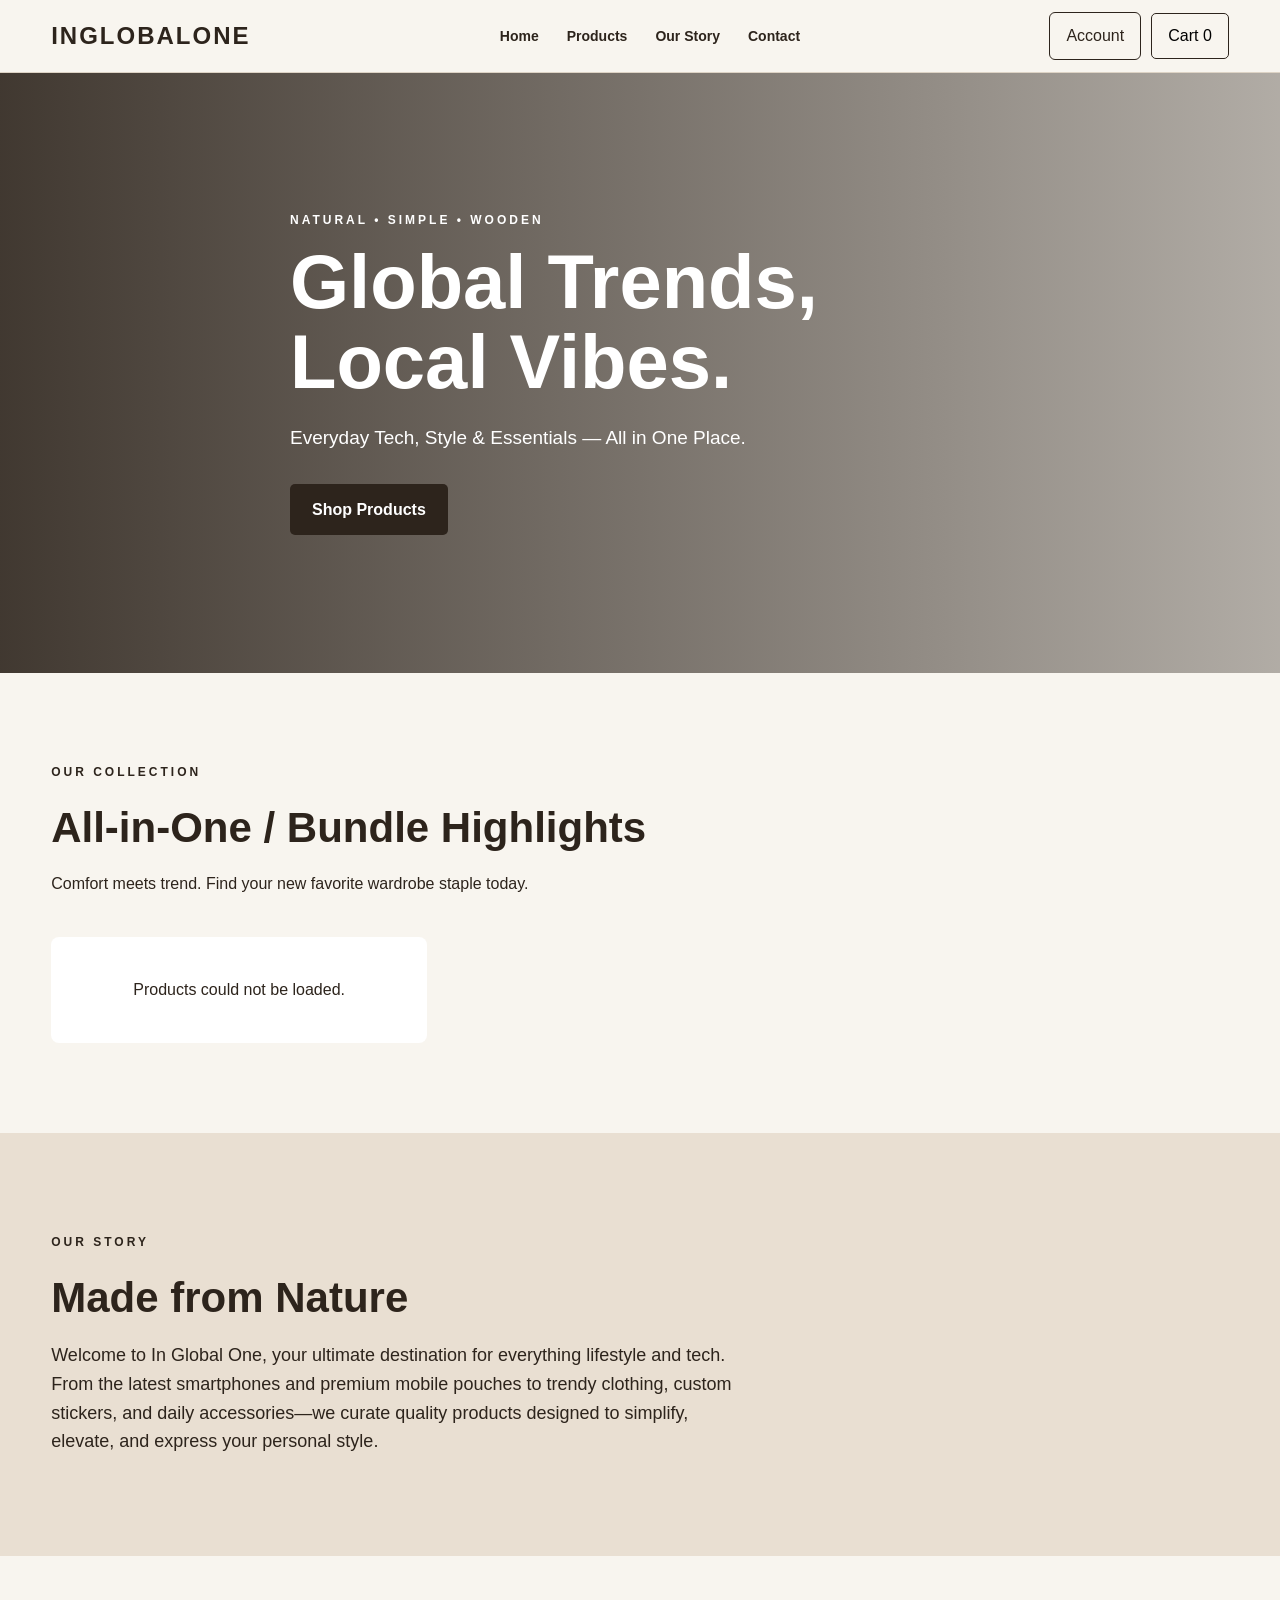
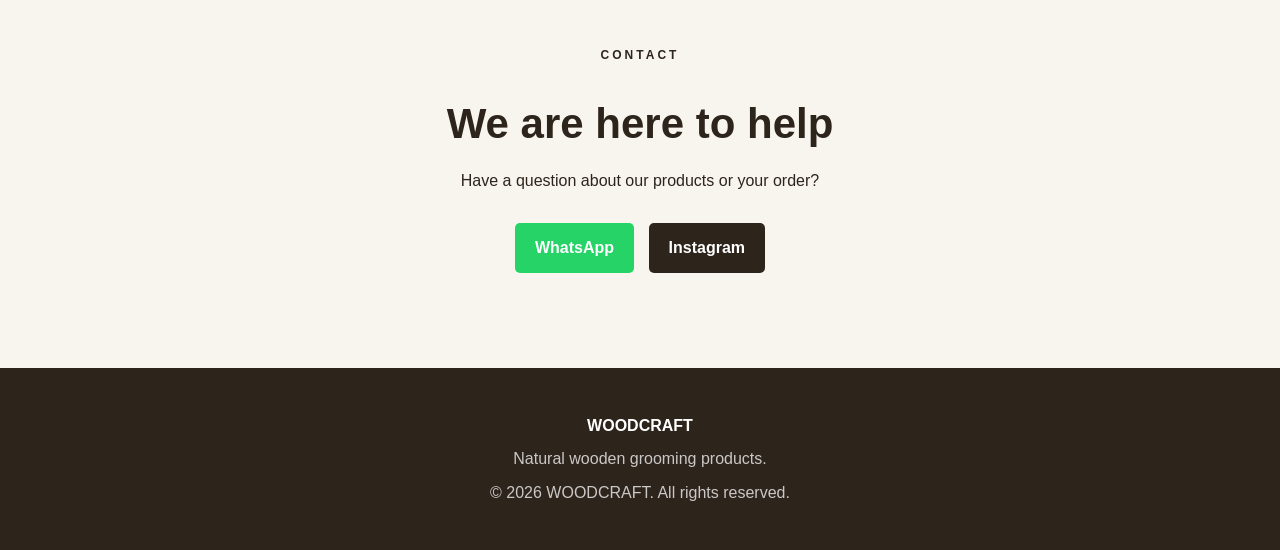
==== commit f323105d: "Remove space from logo text in index.html" ====
--- a/index.html
+++ b/index.html
@@ -27,7 +27,7 @@
     <div class="container header-inner">
 
       <a href="#home" class="logo">
-        INGLOBAL  ONE
+        INGLOBALONE
       </a>
 
 
--- a/style.css
+++ b/style.css
@@ -102,7 +102,7 @@
       rgba(45, 36, 28, 0.9),
       rgba(45, 36, 28, 0.35)
     ),
-    url("https://images.unsplash.com/photo-1650203903417-7d034b63f5c2?w=500&auto=format&fit=crop&q=60&ixlib=rb-4.1.0&ixid=M3wxMjA3fDB8MHxwaG90by1yZWxhdGVkfDUwfHx8ZW58MHx8fHx8")
+    url("https://images.unsplash.com/photo-1691075213372-ff9e2d6d7645?w=500&auto=format&fit=crop&q=60&ixlib=rb-4.1.0&ixid=M3wxMjA3fDB8MHxzZWFyY2h8MTB8fEtFUkFMQSUyMEtBREhBS0FMSSUyMHdlYnNpdGUlMjBiYWNrZ3JvdW5kfGVufDB8fDB8fHww")
     center/cover;
 
   color: white;
